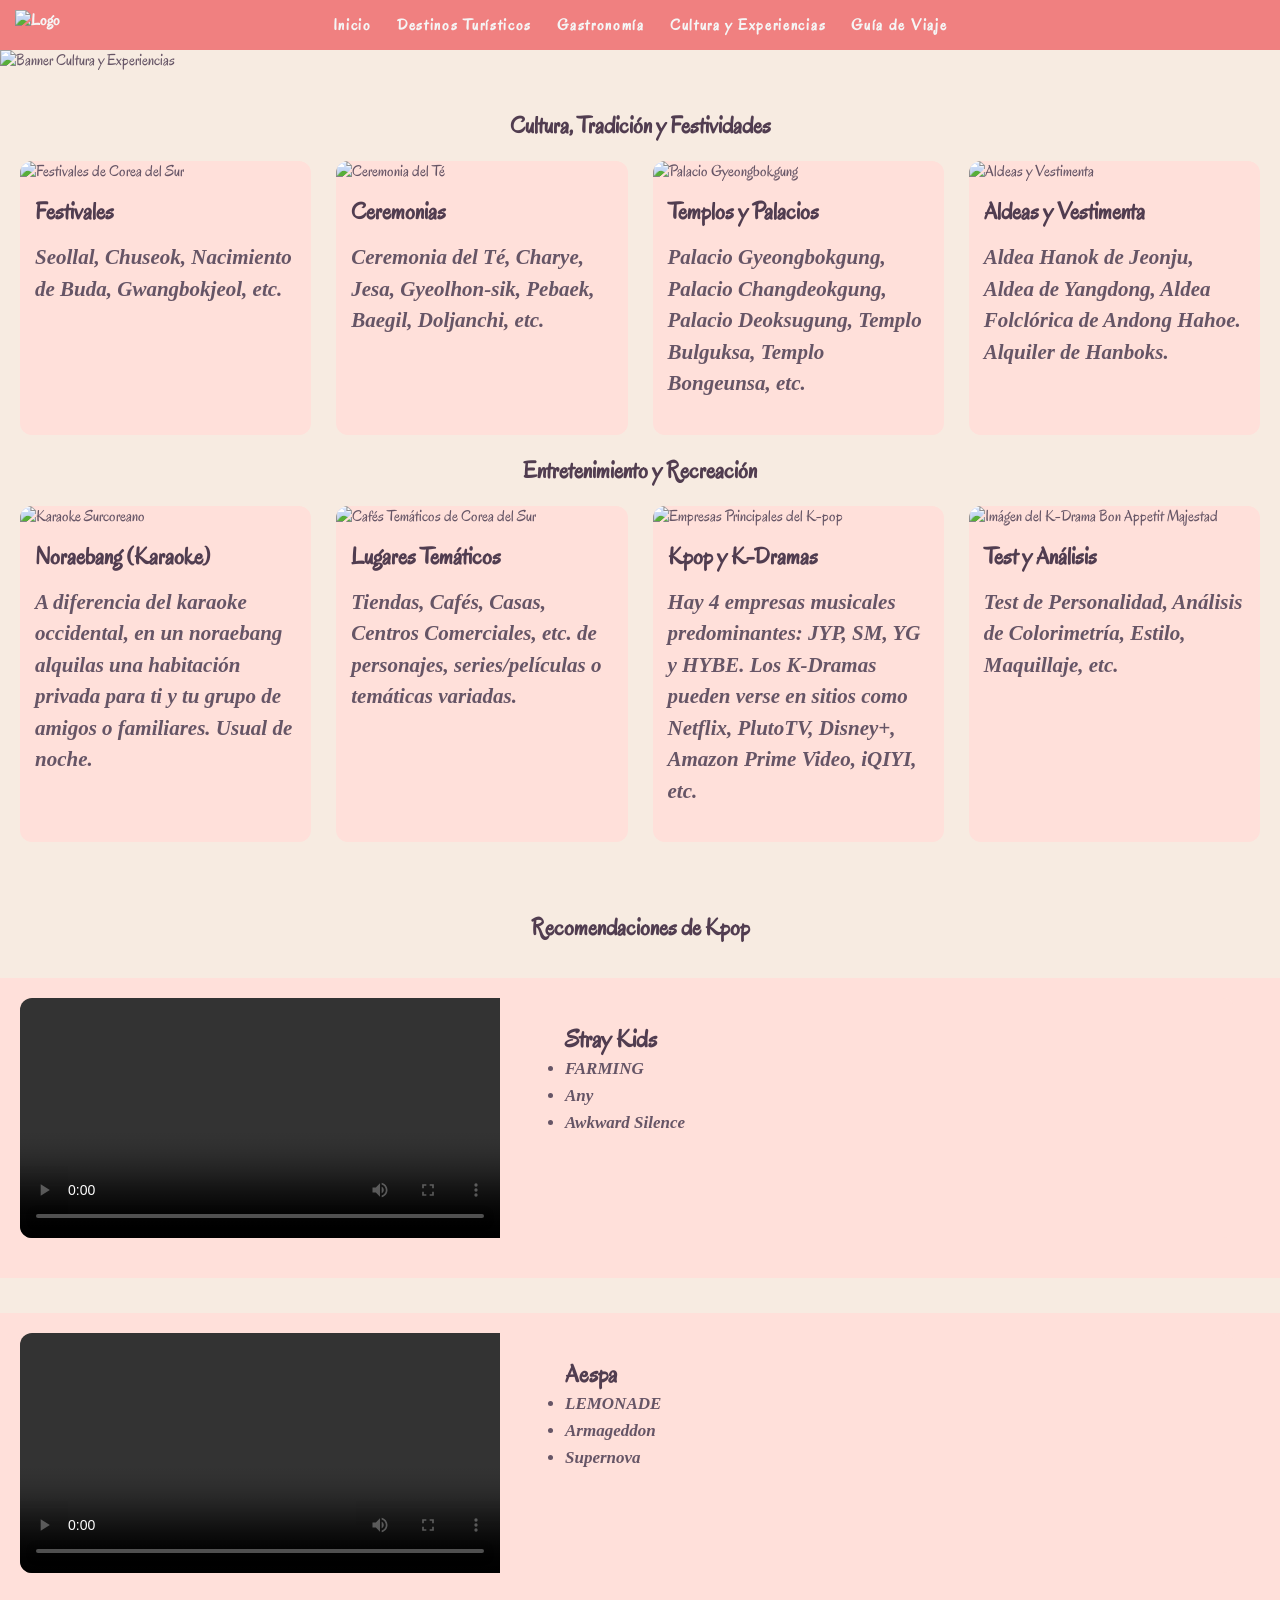
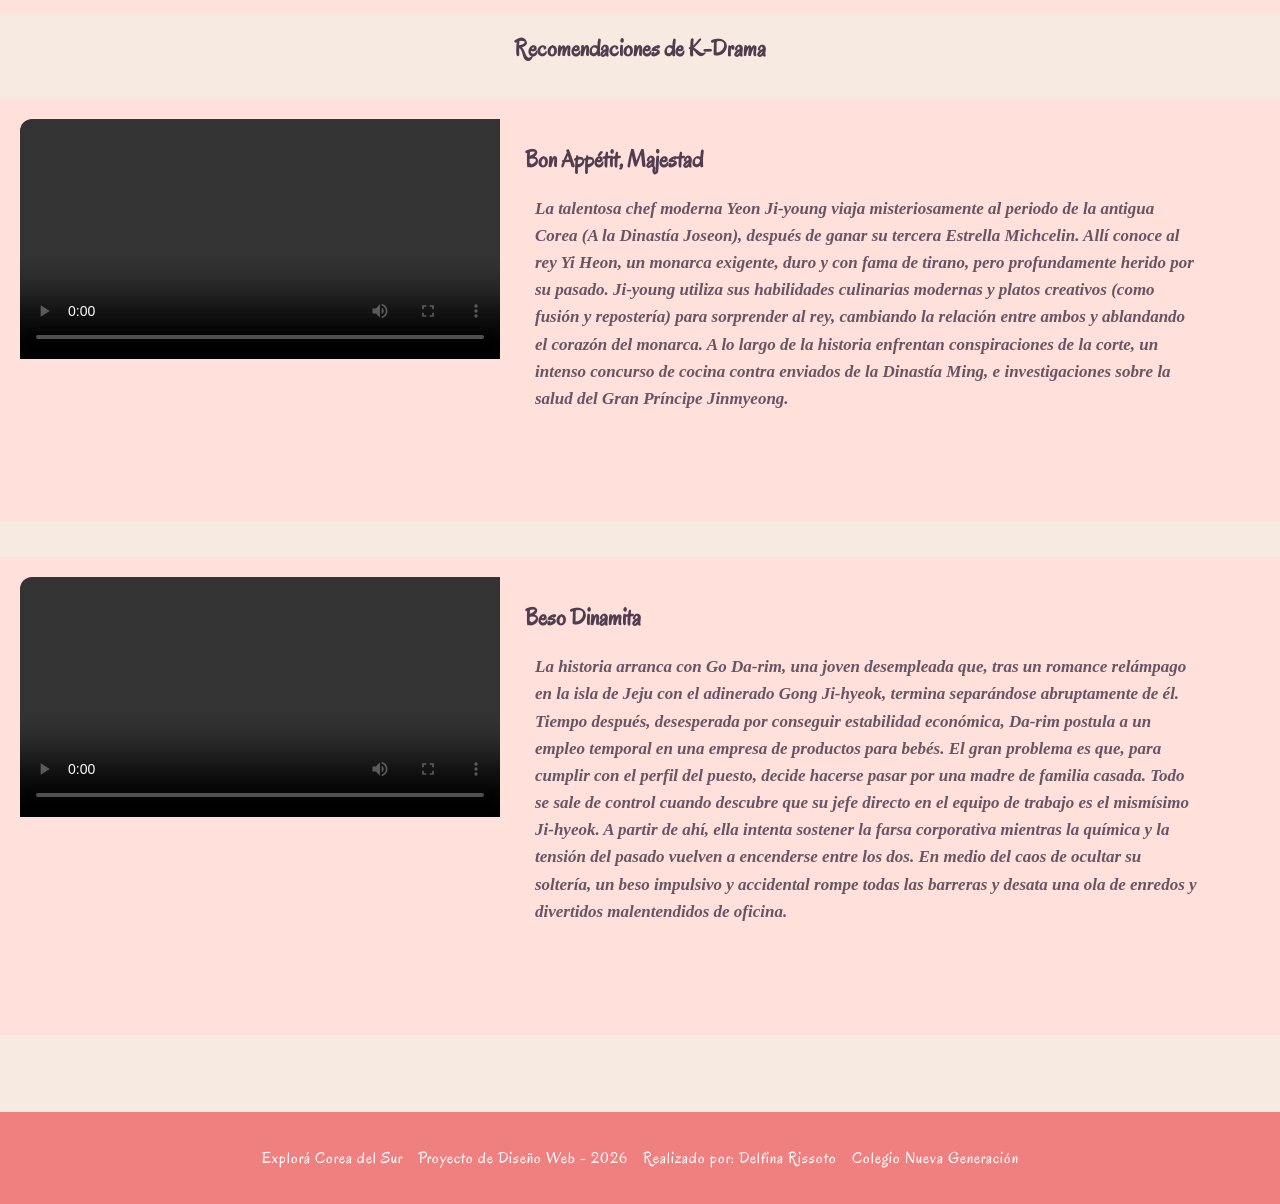
==== Cultura.html @ b09176fc "Carga de Archivos Base Solo Archivos HTML y CSS" ====
<!DOCTYPE html>
<html>
<head>
	<meta charset="utf-8">
	<meta name="viewport" content="width=device-width, initial-scale=1">
	<title>Explorá Corea del Sur</title>
	<link rel="stylesheet" type="text/css" href="Style.css">
	<link rel="preconnect" href="https://fonts.googleapis.com">
<link rel="preconnect" href="https://fonts.gstatic.com" crossorigin>
<link href="https://fonts.googleapis.com/css2?family=Oregano:ital@0;1&display=swap" rel="stylesheet">
</head>


<body>

	<nav>
		<a class="logo" href="Index.html"> <img src="Imágenes/logo.png" alt="Logo"></a>
		<ul>
			<li> <a href="Index.html"> Inicio </a></li>
			<li> <a href="Destinos.html"> Destinos Turísticos </a></li>
			<li> <a href="Gastronomía.html">Gastronomía </a></li>
			<li> <a href="Cultura.html">Cultura y Experiencias </a></li>
			<li> <a href="Guía.html">Guía de Viaje </a></li>
		</ul>
		</nav>



<header> <img id="banner" src="Imágenes/Cultura.png" alt="Banner Cultura y Experiencias"> </header>

<main>
	<section class="seccion-tarjetas">
 	<h1>Cultura, Tradición y Festividades</h1>
 <div class="contenedor-tarjetas">
     	<!-- Caja 1: Tradicional -->
     	<div class="tarjeta">
         	<img src="Imágenes/Festival.jpg" alt="Festivales de Corea del Sur">
         	<h2>Festivales</h2>
         	<p>Seollal, Chuseok, Nacimiento de Buda, Gwangbokjeol, etc.</p>
     	</div>
     	<!-- Caja 2: Callejera -->
     	<div class="tarjeta">
         	<img src="Imágenes/Ceremonia.jpg" alt="Ceremonia del Té">
         	<h2>Ceremonias</h2>
         	<p>Ceremonia del Té, Charye, Jesa, Gyeolhon-sik, Pebaek, Baegil, Doljanchi, etc.</p>
     	</div>
     	<!-- Caja 3: Postres y Bebidas -->
     	<div class="tarjeta"> 
         	<img src="Imágenes/Templo.jpg" alt="Palacio Gyeongbokgung">
         	<h2>Templos y Palacios</h2>
         	<p>Palacio Gyeongbokgung, Palacio Changdeokgung, Palacio Deoksugung, Templo Bulguksa, Templo Bongeunsa, etc.</p>
     	</div>
     	<!-- Caja 4: Tradicional -->
     	<div class="tarjeta">
         	<img src="Imágenes/Hanok.jpg" alt="Aldeas y Vestimenta">
         	<h2>Aldeas y Vestimenta</h2>
         	<p>Aldea Hanok de Jeonju, Aldea de Yangdong, Aldea Folclórica de Andong Hahoe. Alquiler de Hanboks.</p>
     	</div>
 </div>
           <!--Contenedor dos -->
           <h1>Entretenimiento y Recreación</h1>
 <div class="contenedor-tarjetas">
     	<!-- Caja 1: Parrilla -->
     	<div class="tarjeta">
         	<img src="Imágenes/Noraebang.jpg" alt="Karaoke Surcoreano">
         	<h2>Noraebang (Karaoke)</h2>
         	<p>A diferencia del karaoke occidental, en un noraebang alquilas una habitación privada para ti y tu grupo de amigos o familiares. Usual de noche.</p>
     	</div>
     	<!-- Caja 2: Costumbres -->
     	<div class="tarjeta">
         	<img src="Imágenes/Café.jpg" alt="Cafés Temáticos de Corea del Sur">
         	<h2>Lugares Temáticos</h2>
         	<p>Tiendas, Cafés, Casas, Centros Comerciales, etc. de personajes, series/películas o temáticas variadas.</p>
     	</div>
     	<!-- Caja 3: Tradicional -->
     	<div class="tarjeta">
         	<img src="Imágenes/The Big Four.jpg" alt="Empresas Principales del K-pop">
         	<h2>Kpop y K-Dramas</h2>
         	<p>Hay 4 empresas musicales predominantes: JYP, SM, YG y HYBE. Los K-Dramas pueden verse en sitios como Netflix, PlutoTV, Disney+, Amazon Prime Video, iQIYI, etc.</p>
     	</div>
     	<!-- Caja 4: Tradicional -->
     	<div class="tarjeta">
         	<img src="Imágenes/MBTI.jpg" alt="Imágen del K-Drama Bon Appetit Majestad">
         	<h2>Test y Análisis</h2>
         	<p>Test de Personalidad, Análisis de Colorimetría, Estilo, Maquillaje, etc.</p>
     	</div>
 </div>
    </section>

 	
<section class="seccion-video">
    <h1>Recomendaciones de Kpop</h1>

 		
<div class="contenedor-videos">
		<article class="destino">
	    	<video width="480" height="240" controls>
  			<source src="Videos/FARMING.mp4" type="video/mp4">
		</video>
	    	<div class="informacion">
	      <ul>Stray Kids
 			<li>FARMING</li>
 			<li>Any</li>
 			<li>Awkward Silence</li>
 		</ul>
	    	</div>
		</article>
</div>

<div class="contenedor-videos">
		<article class="destino">
	    	<video width="480" height="240" controls>
  			<source src="Videos/LEMONADE.mp4" type="video/mp4">
		</video>
	    	<div class="informacion">
	      <ul>Aespa
 			<li>LEMONADE</li>
 			<li>Armageddon</li>
 			<li>Supernova</li>
 		</ul>
	    	</div>
		</article>
	 		</div>

	 	<h1>Recomendaciones de K-Drama</h1>

<div class="contenedor-videos">
		<article class="destino">
	    	<video width="480" height="240" controls>
  			<source src="Videos/Bon Appétit, Majestad Trailer.mp4" type="video/mp4">
		  </video>
	    <div class="informacion">
	      <h2>Bon Appétit, Majestad</h2>
	      <p>
	      	La talentosa chef moderna Yeon Ji-young viaja misteriosamente al periodo de la antigua Corea (A la Dinastía Joseon), después de ganar su tercera Estrella Michcelin.  Allí conoce al rey Yi Heon, un monarca exigente, duro y con fama de tirano, pero profundamente herido por su pasado.
	      	Ji-young utiliza sus habilidades culinarias modernas y platos creativos (como fusión y repostería) para sorprender al rey, cambiando la relación entre ambos y ablandando el corazón del monarca.  A lo largo de la historia enfrentan conspiraciones de la corte, un intenso concurso de cocina contra enviados de la Dinastía Ming, e investigaciones sobre la salud del Gran Príncipe Jinmyeong.
	      </p>
	    	</div>
		</article>
	 		</div>

<div class="contenedor-videos">
		<article class="destino">
	    	<video width="480" height="240" controls>
  			<source src="Videos/Beso Dinamita Trailer.mp4" type="video/mp4">
		</video>
<div class="informacion">
	      <h2>Beso Dinamita</h2>
	      <p>
	      	 La historia arranca con Go Da-rim, una joven desempleada que, tras un romance relámpago en la isla de Jeju con el adinerado Gong Ji-hyeok, termina separándose abruptamente de él.  Tiempo después, desesperada por conseguir estabilidad económica, Da-rim postula a un empleo temporal en una empresa de productos para bebés. El gran problema es que, para cumplir con el perfil del puesto, decide hacerse pasar por una madre de familia casada.
            Todo se sale de control cuando descubre que su jefe directo en el equipo de trabajo es el mismísimo Ji-hyeok. A partir de ahí, ella intenta sostener la farsa corporativa mientras la química y la tensión del pasado vuelven a encenderse entre los dos. En medio del caos de ocultar su soltería, un beso impulsivo y accidental  rompe todas las barreras y desata una ola de enredos y divertidos malentendidos de oficina.
	      </p>
	    	</div>
		</article>
	 		</div>
        </section>

</main>
<footer>
	<p>Explorá Corea del Sur</p>
	<p>Proyecto de Diseño Web - 2026</p>
	<p>Realizado por: Delfina Rissoto</p>
	<p>Colegio Nueva Generación</p>
</footer>


</body>
</html>
---- Style.css ----
body {
	margin: 0;
	background-color: #F7EBE1;
	font-family: oregano;
	margin: 0px 0px;
	color: #665566;
}

h1,h2 {
	color: #513D50;
}

.oregano-regular-italic {
  font-family: "Oregano", cursive;
  font-weight: 400;
  font-style: italic;
}

div p {
	font-family: calibri;
	font-style: italic;
	font-weight: bolder;
	font-size: 21px;
	margin: 10px;
}

div h1 {
	margin: 10px;

}

/* Menú de Navegación */
nav {
	background-color: lightcoral;
	padding: 15px;
}


nav ul {
	list-style: none;
	margin: 0;
	padding: 0;
	display: flex;
	justify-content: center;
	gap: 25px;
	letter-spacing: 1.7px;
}

nav a{
	text-decoration: none;
	color: whitesmoke;
	font-weight: bold;
}

nav a:hover {
	color: #F5E0CE;
	text-decoration: underline;
}
 a img {
	width: auto;
	height: 30px;
	display: block;

}
.logo {
	position: absolute;
	transform: translatey(-17%);
}

#banner {
	width:100%;
	height: auto;
	display: block;
}

/* Sección de tarjetas */
 .seccion-tarjetas {
 	padding: 30px 20px;
 	text-align: center;
 }
 .seccion-tarjetas h2 {
 	color: #513D50;
 	margin-bottom: 25px;
 }

 .seccion-tarjetas h1 {
 	margin-top: 10px;
 	margin-bottom: 20px;
 }
 /* Contenedor de las cajas */
 .contenedor-tarjetas {
 	display: flex;
 	justify-content: center;
 	flex-wrap: wrap;
 	gap: 25px;
 	margin-bottom: 20px;
 }
 /* Cada caja */
 .tarjeta {
 	background-color: #FFE0DA;
 	flex: 1;
 	border-radius: 12px;
 	overflow: hidden;
 	text-align: left;
 	padding-bottom: 20px;
 }
 .tarjeta img {
 	width: 100%;
 	height: 170px;
 	object-fit: cover;
 }
 .tarjeta h2 {
 	color: #513D50;
 	margin: 15px;
 }
 .tarjeta p {
 	color: #665566;
 	margin: 15px;
 	line-height: 1.5;
 }
 .tarjeta a {
 	display: inline-block;
 	background-color: #FFCFCF;
 	color: #513D50;
 	padding: 10px 15px;
 	margin-left: 15px;
 	border-radius: 20px;
 	text-decoration: none;
 }
 .tarjeta a:hover {
 	background-color: #E88D8F;
 	color: white;
 }


/* Contenedor: tarjetas una debajo de otra */
.contenedor-destinos {
	display: flex;
	flex-direction: column;
	gap: 20px;
	padding: 20px 20px;	
}
 
.destino {
	display: flex;
	flex-direction: row;
	width: 98%;
	background-color: #FFE0DA;
	border-radius: 12px;
	overflow: hidden;
	box-sizing: border-box;
	position: relative;
	margin-bottom: 20px; /* Separación entre destinos */
}
 
/* Foto a la izquierda (solo aplica a la imagen principal) */
.destino img.main-img {
	width: 35%;
	height: 230px;
	object-fit: cover;
}
 
/* Texto a la derecha */
.destino .informacion  {
	flex: 1;
	padding: 25px;
	padding-bottom: 60px; /* Evita que el texto largo se solape con el badge de estrellas */
}
 
.destino h2 {
	color: #513D50;
	margin-top: 0;
}
 
.destino p {
	color: #665566;
	font-size: 17px;
	line-height: 1.6;
}

/* Badge contenedor de las estrellas abajo a la derecha */
.destino .star-rating {
	position: absolute;
	bottom: 20px;
	right: 20px;
	background-color: #FFCCBE;
	padding: 10px 20px;
	border-radius: 20px;
	display: flex;
	align-items: center;
	justify-content: center;
}

/* Imagen con las 3 estrellas dentro del badge */
.destino .star-rating img {
	height: 28px;
	width: auto;
	object-fit: contain;
}

.contenedor-videos {
	display: flex;
	flex-direction: column;
	gap: 20px;
	padding: 20px 20px;	
	background-color: #FFE0DA;
	margin-top:35px;
}

.seccion-video h1 {
text-align: center;
}



.informacion ul {
	color: #513D50;
	margin-top: 0;
	font-weight: bolder;
	font-size: 25px;
	background-color: #FFE0DA;
} 
 
.informacion li {
	color: #665566;
	font-family: calibri;
	font-style: italic;
	font-size: 17px;
	line-height: 1.6;
}


.tabla-contenedor table {
	border: 2px solid #000;
	border-collapse: collapse;
	font-size: 1.4em;
	margin-left: 15px;
	margin: 30px auto;
}

.tabla-contenedor td,th  {
	border: 1.59px solid #000;
	padding-left: 10px;
	padding-right: 10px;
	border-collapse: collapse;


}



.seccion-tabla  {
	text-align: center;


}


.seccion-tabla a {
 	display: inline-block;
 	background-color: #FFE0DA;
 	color: #513D50;
 	padding: 10px 15px;
 	margin-top: 20px;
 	margin-left: 15px;
 	border-radius: 20px;
 	text-decoration: none;
 	font-size: 23px;
 	justify-content: center;

 }
 .seccion-tabla a:hover {
 	background-color: #FFD7C9;
 	color: white;
 }


.recomendaciones {
 	padding: 20px;
 	width: 50%;
 	max-width: 850px;
 	margin: 30px auto;
 	background-color: #FBF6F2;
 	border-radius: 15PX;
 	box-sizing: border-box;
 	display: block;
 	float: none;
 }

 .recomendaciones form {
 	display: flex;
 	flex-direction: column;
 	gap: 10px;
 	
 }

 .recomendaciones input[type="text"],
 .recomendaciones select,
 .recomendaciones textarea {
 	padding: 10px;

 }

 .recomendaciones button {
 	padding: 10px;
 	cursor: pointer;

 }


/* Pie de página */ 
footer {
	background-color: lightcoral;
	color: white;
	text-align: center;
	padding: 20px;
	margin-top: 77px;
	display: flex;
	justify-content: center;
	gap: 15px;
	letter-spacing: 1px;
}
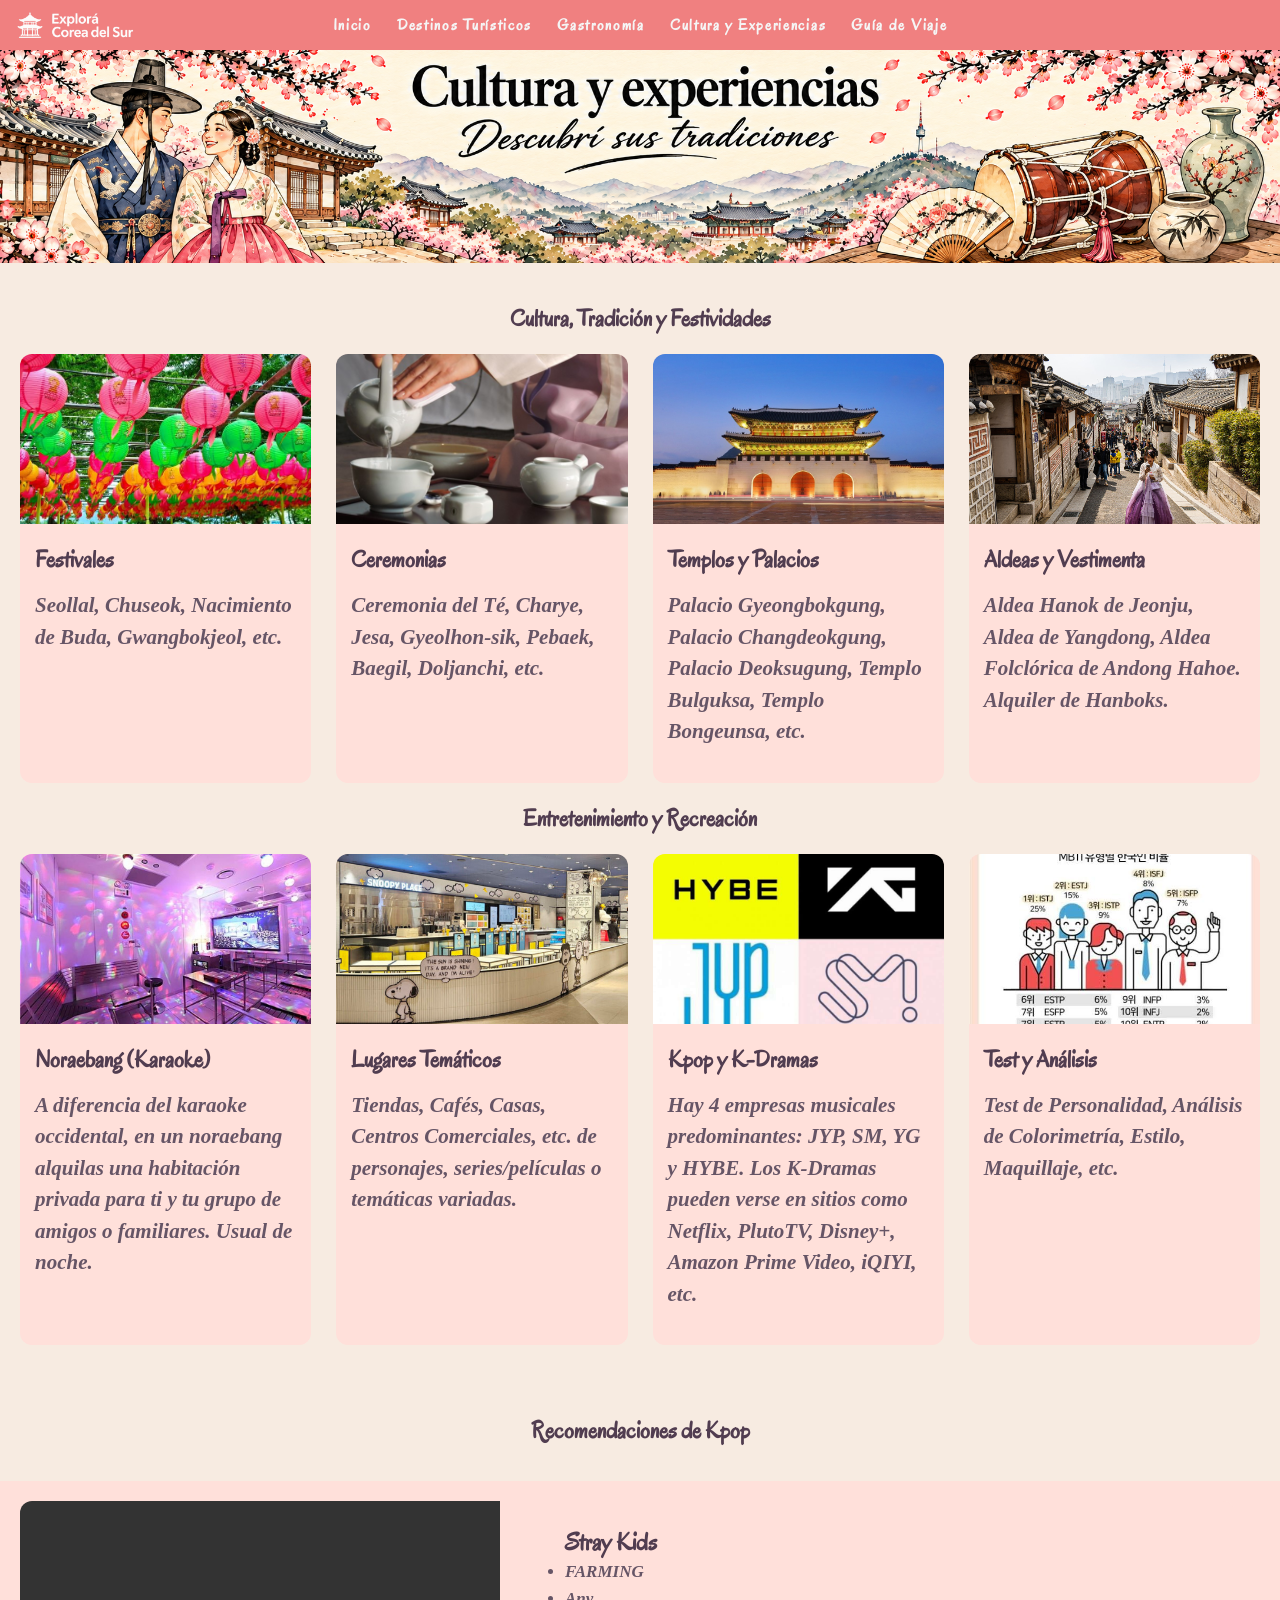
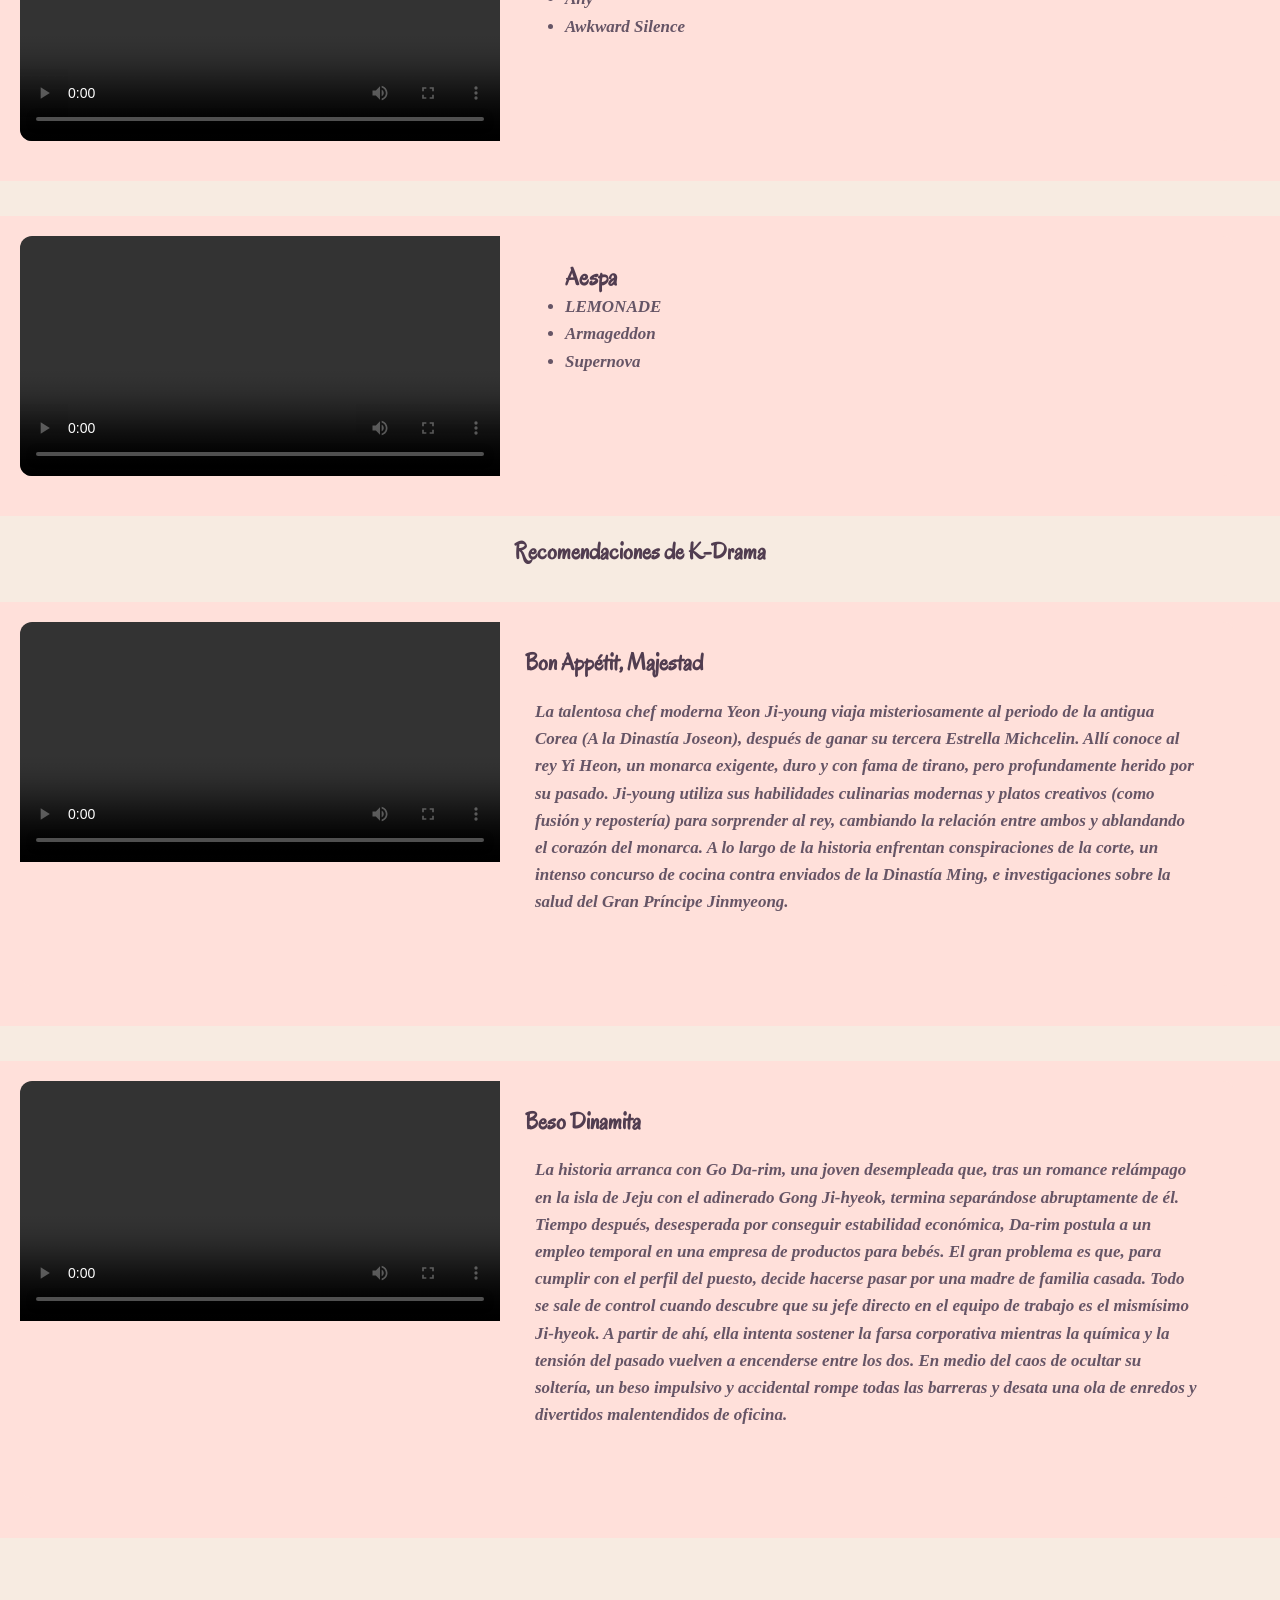
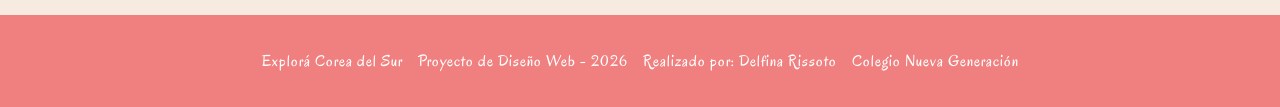
==== commit 2a274e22: "Update Cultura.html" ====
--- a/Cultura.html
+++ b/Cultura.html
@@ -14,9 +14,9 @@
 <body>
 
 	<nav>
-		<a class="logo" href="Index.html"> <img src="Imágenes/logo.png" alt="Logo"></a>
+		<a class="logo" href="index.html"> <img src="Imágenes/logo.png" alt="Logo"></a>
 		<ul>
-			<li> <a href="Index.html"> Inicio </a></li>
+			<li> <a href="index.html"> Inicio </a></li>
 			<li> <a href="Destinos.html"> Destinos Turísticos </a></li>
 			<li> <a href="Gastronomía.html">Gastronomía </a></li>
 			<li> <a href="Cultura.html">Cultura y Experiencias </a></li>
@@ -165,4 +165,4 @@
 
 
 </body>
-</html>+</html>
